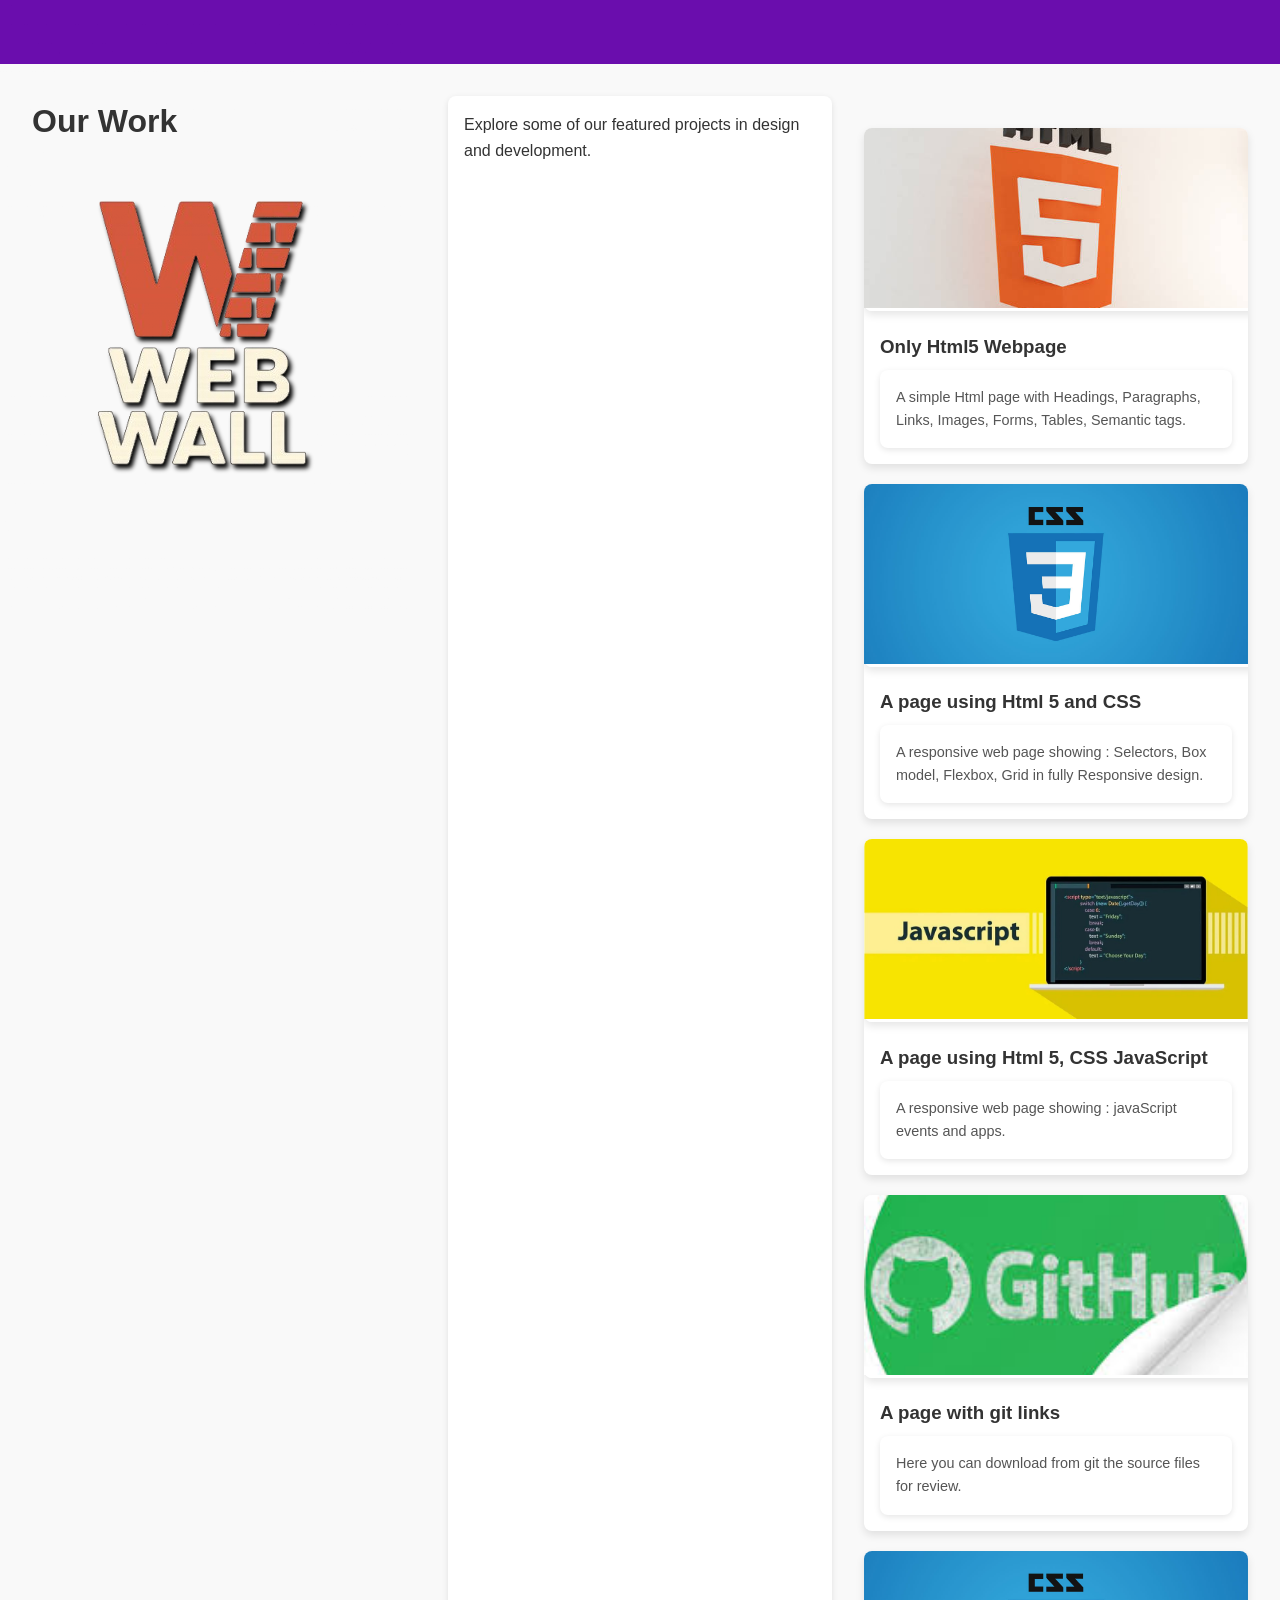
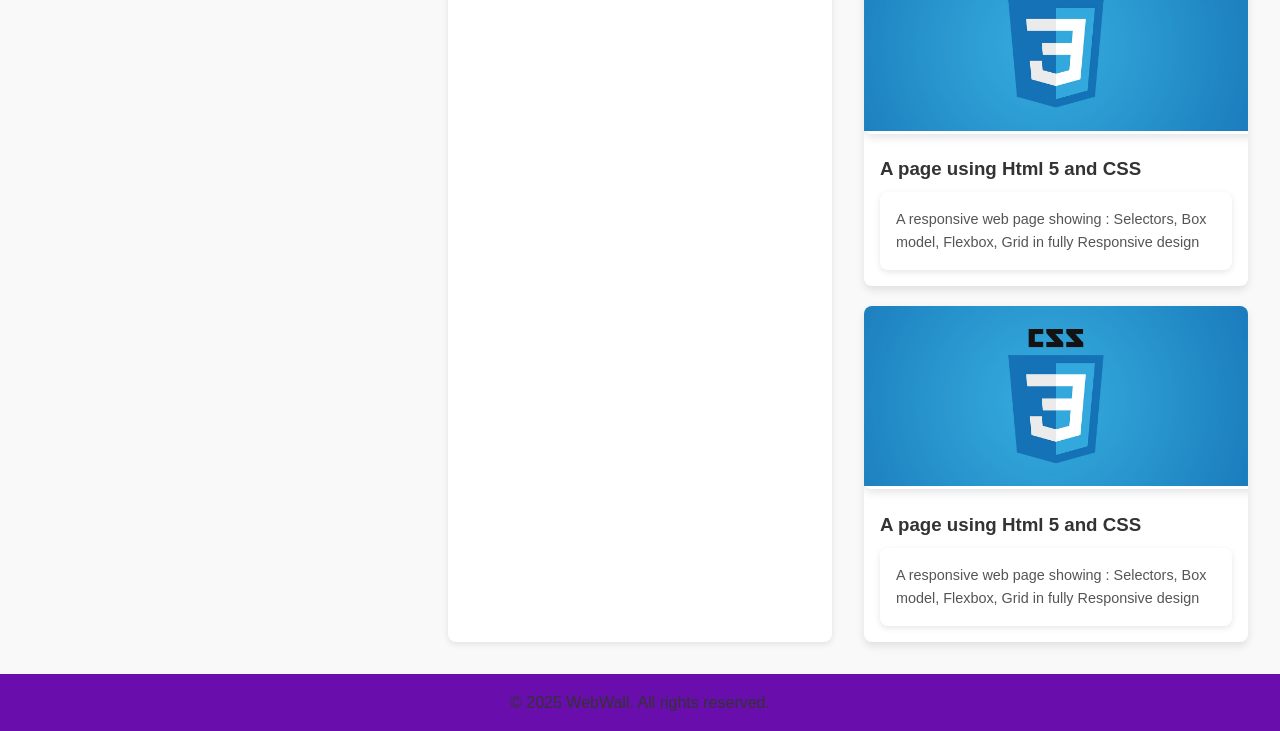
==== work.html @ 50f40bf6 "updates" ====
<!doctype html>
<html lang="en">
<head>
  <meta charset="utf-8" />
  <meta name="viewport" content="width=device-width,initial-scale=1" />
  <title>Our Work - WebWall</title>
  <link rel="stylesheet" href="css/style_1.css" />
  <style>
    /* Portfolio Gallery Styling */
    .portfolio-grid {
      display: grid;
      grid-template-columns: repeat(auto-fit, minmax(280px, 1fr));
      gap: 20px;
      margin-top: 2rem;
    }
    .portfolio-item {
      background: #fff;
      border-radius: 8px;
      overflow: hidden;
      box-shadow: 0 4px 8px rgba(0,0,0,0.1);
      transition: transform 0.2s;
    }
    .portfolio-item:hover {
      transform: translateY(-5px);
    }
    .portfolio-item img {
      width: 100%;
      height: 180px;
      object-fit: cover;
    }
    .portfolio-item .content {
      padding: 1rem;
    }
    .portfolio-item h3 {
      margin: 0 0 0.5rem;
    }
    .portfolio-item p {
      color: #555;
      font-size: 0.9rem;
    }
  </style>
</head>
<body>
  <header>
    
    <div class="container nav">
      <a href="index.html" >
      <img src="img/logo.png"  class="logo">

      </a>
    
      <nav>
        <ul>
          <li><a href="work.html" class="active">Work</a></li>
          <li><a href="pricing.html">Pricing</a></li>
          <li><a href="index.html#contact">Contact</a></li>
        </ul>
      </nav>
    </div>
  </header>

  <main class="container">
    <h1>Our Work</h1>
    <p>Explore some of our featured projects in design and development.</p>

    <div class="portfolio-grid">
    <div class="portfolio-item">
    <a href="onlyhtml.html" class="portfolio-item" style="text-decoration:none; color:inherit;">
    <img src="img/htmllogo.jpg" alt="Girl in a jacket" width="300" height="180">
    <div class="content">
      <h3>Only Html5 Webpage</h3>
      <p>A simple Html page with Headings, Paragraphs, Links, Images, Forms, Tables, Semantic tags.</p>
    </div>
    </a>

  </div>
  


      <div class="portfolio-item">
        <a href="htmlcss.html" class="portfolio-item" style="text-decoration:none; color:inherit;">
      <img src="img/css.jpg" alt="Girl in a jacket" width="300" height="180">     
         <div class="content">
          <h3>A page using Html 5 and CSS</h3>
          <p>A responsive web page showing : Selectors, Box model, Flexbox, Grid in fully Responsive design. </p>
        </div>
        </a> 
      </div>
     
    

      <div class="portfolio-item">
        <a href="html5project.html" class="portfolio-item" style="text-decoration:none; color:inherit;">
      <img src="img/javascript.jpg" alt="Girl in a jacket" width="300" height="180">     
         <div class="content">
          <h3>A page using Html 5, CSS JavaScript</h3>
          <p>A responsive web page showing : javaScript events and apps. </p>
        </div>
        </a> 
      </div>
     

      <div class="portfolio-item">
        <a href="html5project.html" class="portfolio-item" style="text-decoration:none; color:inherit;">
      <img src="img/git.jpeg" alt="Girl in a jacket" width="300" height="180">     
         <div class="content">
          <h3>A page with git links</h3>
          <p>Here you can download from git the source files for review.</p>
        </div>
        </a> 
      </div>
      

    <div class="portfolio-item">
        <a href="html5project.html" class="portfolio-item" style="text-decoration:none; color:inherit;">
      <img src="img/css.jpg" alt="Girl in a jacket" width="300" height="180">     
         <div class="content">
          <h3>A page using Html 5 and CSS</h3>
          <p>A responsive web page showing : Selectors, Box model, Flexbox, Grid in fully Responsive design </p>
        </div>
        </a> 
      </div>
    

     <div class="portfolio-item">
        <a href="html5project.html" class="portfolio-item" style="text-decoration:none; color:inherit;">
      <img src="img/css.jpg" alt="Girl in a jacket" width="290" height="180">     
         <div class="content">
          <h3>A page using Html 5 and CSS</h3>
          <p>A responsive web page showing : Selectors, Box model, Flexbox, Grid in fully Responsive design </p>
        </div>
        </a> 
      </div>
    </div>
  </main>

  <footer>
    <div class="container">© 2025 WebWall. All rights reserved.</div>
  </footer>
</body>
</html>
---- css/style_1.css ----
/* Reset */
* { margin: 0; padding: 0; box-sizing: border-box; }

body {
  font-family: Arial, sans-serif;
  line-height: 1.6;
  color: #333;
  background: #f9f9f9;
}
section.back{ 
background: #333;
border-radius: 0cap;
font-family: 'Courier New', Courier, monospace;
}
header {
  background: #6A0DAD;
  align-content: center;
  color: #fff;
   justify-content :center;
   height: 4rem;
  
}


header h1 {

 padding-left: 2rem;
}

nav ul {
  
  display: flex;
  flex-wrap: wrap;
  list-style: none;
  gap: 2rem;
  justify-content :right;
  margin-top: -2rem;
  padding-right: 2rem;
}

nav a {
  color: #fff;
  text-decoration: none;
  font-weight: bold;
}

nav a:hover {
  text-decoration: underline;
}

main {
  padding: 2rem;
  display: grid;
  grid-template-columns: 1fr;
  gap: 2rem;
}

section, article, aside, p {
  padding-top: 2rem;
  background: #fff;
  padding: 1rem;
  border-radius: 8px;
  box-shadow: 0 2px 6px rgba(0,0,0,0.1);
}

figure img {
  display: block;
  margin: auto;
  max-width: 100%;
  width: 50%;
  height: auto;
  border-radius: 6px;
}

table {
  width: 100%;
  border-collapse: collapse;
  margin-top: 4rem;
}

table, th, td {
  border: 1px solid #ddd;
}

th, td {
  padding: .75rem;
  text-align: left;
}

thead {
  background: #0073e6;
  color: #fff;
}

form {
  display: flex;
  flex-direction: column;
  gap: 1rem;
}

input, select, textarea, button {
  padding: .5rem;
  border: 1px solid #ccc;
  border-radius: 4px;
  font-size: 1rem;
}

button {
  background: #0073e6;
  color: #fff;
  cursor: pointer;
  transition: background .2s;
}

button:hover {
  background: #004992;
}

footer {
  text-align: center;
  padding: 1rem;
  background: #6A0DAD;
  color: #333 ;
}

/* Responsive grid */
@media (min-width: 600px) {
  main {
    grid-template-columns: repeat(2, 1fr);
  }
}

@media (min-width: 900px) {
  main {
    grid-template-columns: repeat(3, 1fr);
  }
}
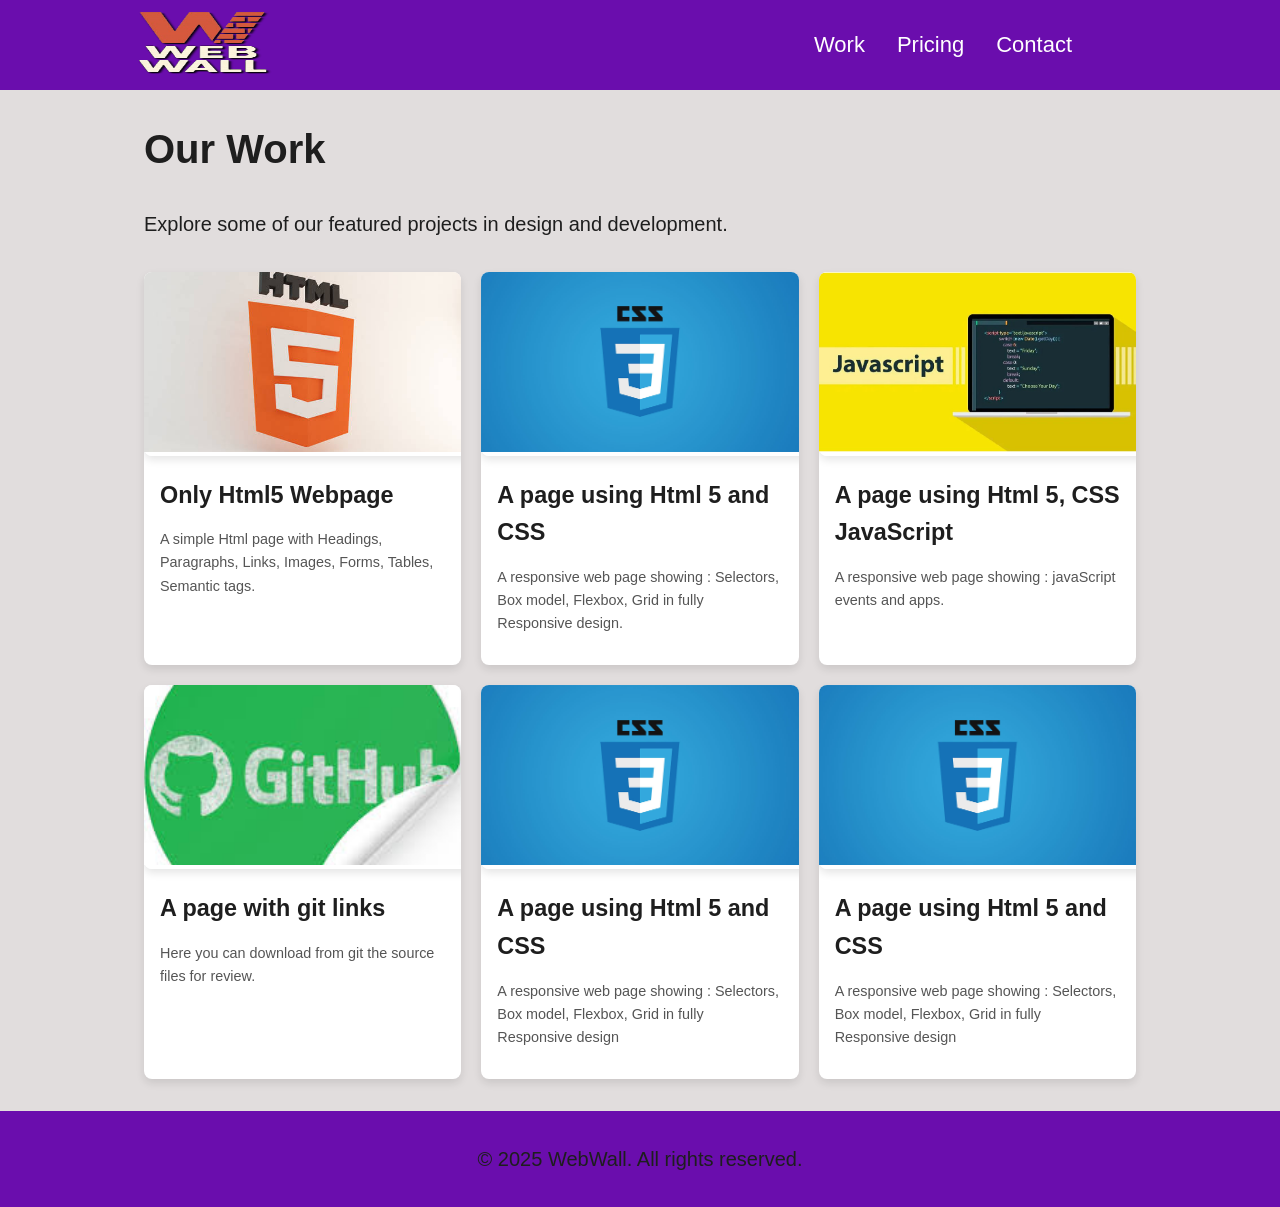
==== commit 8f57089a: "updates" ====
--- a/work.html
+++ b/work.html
@@ -4,7 +4,7 @@
   <meta charset="utf-8" />
   <meta name="viewport" content="width=device-width,initial-scale=1" />
   <title>Our Work - WebWall</title>
-  <link rel="stylesheet" href="css/style_1.css" />
+  <link rel="stylesheet" href="css/style_2.css" />
   <style>
     /* Portfolio Gallery Styling */
     .portfolio-grid {
--- a/css/style_2.css
+++ b/css/style_2.css
@@ -0,0 +1,124 @@
+:root {
+  --bg: #e1dddd;
+  --text: #1E1E1E;
+  --brand: #9B30FF;
+}
+
+body {
+  margin:0; 
+  font-family: sans-serif;
+  background: var(--bg); 
+  color: var(--text);
+  line-height:1.6;
+}
+div.container.nav {
+  max-height: 90px; 
+  
+  
+ }
+ .container   {
+  padding-right: 9rem;
+ padding-left: 9rem;
+  font-size: 20px;
+  font-family: 'Arial Narrow', sans-serif;
+   max-width: 100%; 
+  margin: auto; 
+ }
+
+
+header a {
+    color: #FFF; 
+    text-decoration: none ; 
+    font-family:20px Impact,'Arial Narrow ', sans-serif;
+}
+header 
+{ 
+  background: #6A0DAD; 
+  position:top; top:0;
+ }
+.nav 
+{ 
+  display:flex; 
+  justify-content:space-between; 
+  align-items:center;
+ }
+.logo 
+{
+   height: 140px;
+    width: 250px; 
+    margin-left: -65px; 
+    margin-top: -10px;
+   
+  }
+
+nav ul { 
+  display:flex; 
+  list-style:none; 
+  gap:2rem; 
+  margin: 4rem;;  
+}
+nav a { 
+  color:#FFF; 
+  text-decoration:none; 
+  font-size:22px;
+}
+nav a:hover { 
+  color:var(--brand); 
+}
+
+.hero
+{
+  text-align:center; 
+  padding:4rem 1rem; 
+}
+.hero h1 
+{
+  font-size:2rem;
+  padding-left: 4rem;
+}
+.btn { 
+  background:var(--brand);
+  color:#fff;
+  padding:.7rem 1.2rem;
+  border:none;
+  border-radius:8px;
+  cursor:pointer; 
+    }
+
+.features { 
+  display:flex; 
+  grid-template-columns:repeat(auto-fit,minmax(200px,1fr));
+  gap:2rem; 
+  margin-top:2rem;
+   }
+.card {
+  background:#fff;
+  padding:1rem;
+  border-radius:10px; 
+  text-align:center; }
+
+form {
+  display:flex; 
+  flex-direction:column; 
+  gap:1rem;
+  margin-top:1rem; 
+  }
+input,textarea { 
+  width:100%; 
+  padding:.7rem; 
+  border-radius:6px; 
+  border:1px solid #807a7a;
+  background:#fff;
+  color:#fff; }
+#formMsg {
+   margin-top:.5rem; 
+  }
+
+footer { 
+   text-align:center;
+   padding:2rem 1rem;
+   background:#6A0DAD;
+   margin-top:2rem;
+   }
+
+   
